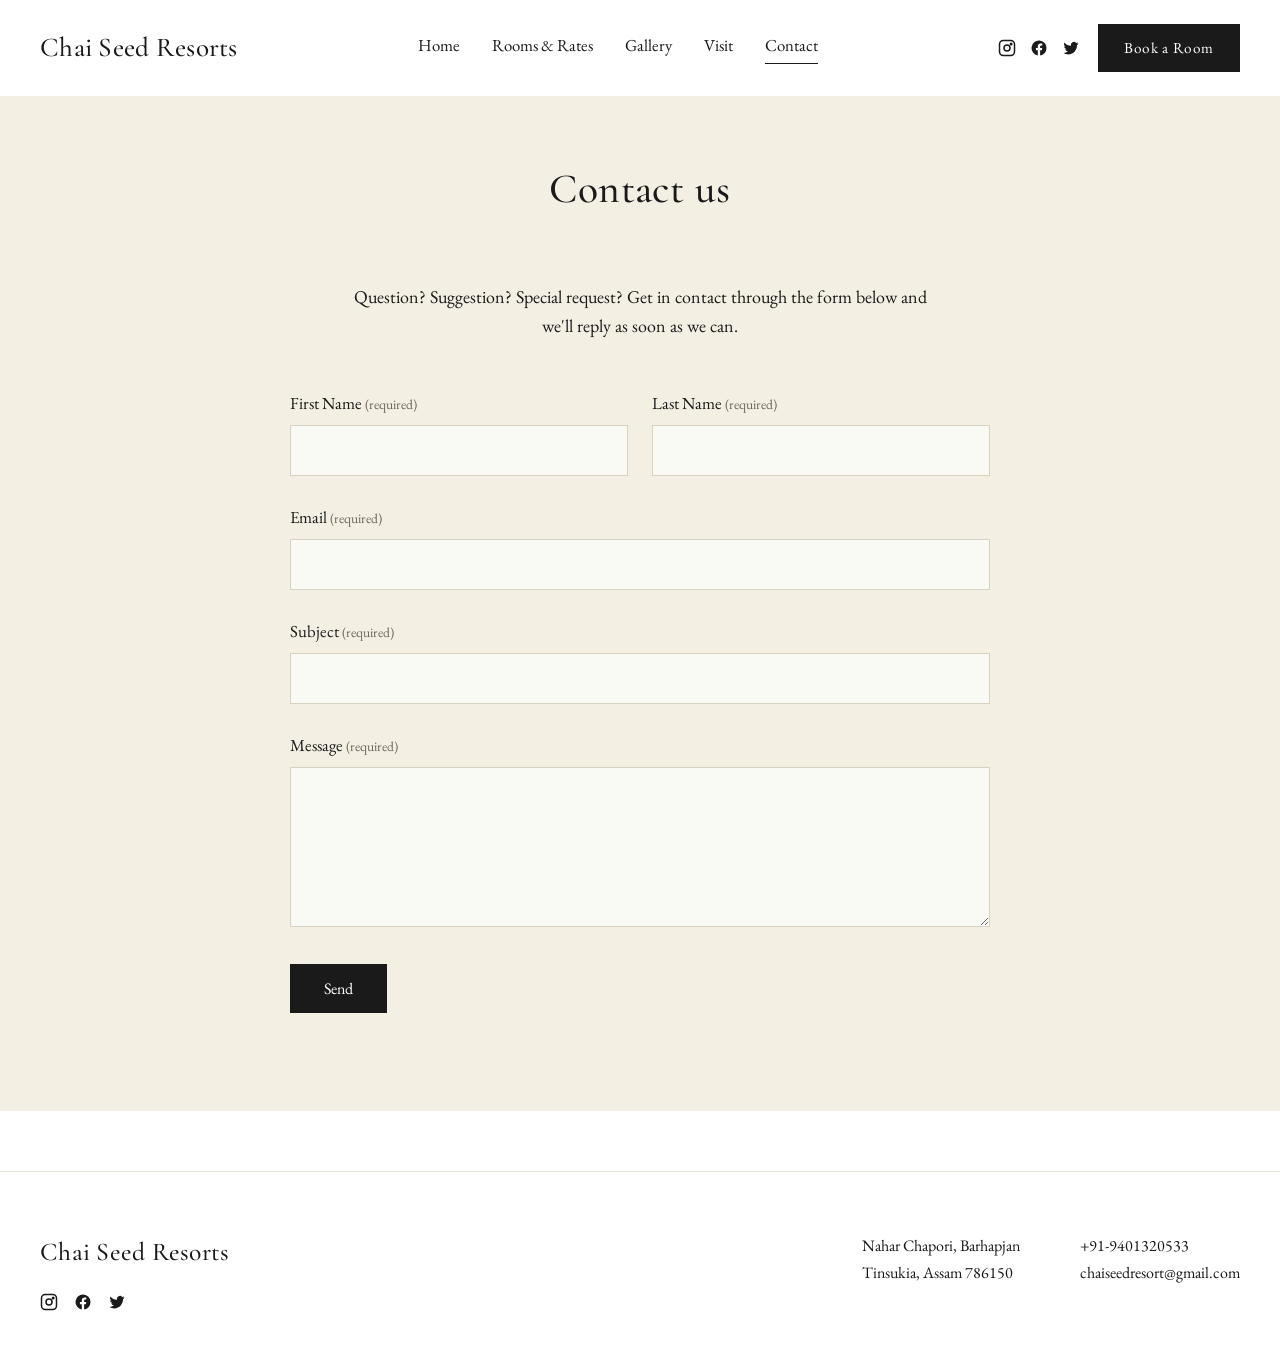
==== contact.html @ 8e6bef91 "Add files via upload" ====
<!DOCTYPE html>
<html lang="en">
<head>
<meta charset="UTF-8">
<meta name="viewport" content="width=device-width, initial-scale=1.0">
<title>Contact Us &mdash; Chai Seed Resorts</title>
<meta name="description" content="Get in touch with Chai Seed Resorts &mdash; questions, suggestions or special requests.">
<link rel="stylesheet" href="style.css">
</head>
<body>

<header class="site-nav">
  <div class="logo"><a href="index.html">Chai Seed Resorts</a></div>
  <nav class="nav-links">
    <a href="index.html">Home</a>
    <a href="rooms.html">Rooms &amp; Rates</a>
    <a href="gallery.html">Gallery</a>
    <a href="visit.html">Visit</a>
    <a href="contact.html" class="active">Contact</a>
  </nav>
  <div class="nav-right">
    <div class="nav-social">
      <a href="#" aria-label="Instagram"><svg viewBox="0 0 24 24" fill="none" stroke="currentColor" stroke-width="2"><rect x="2" y="2" width="20" height="20" rx="5"/><circle cx="12" cy="12" r="4"/><circle cx="17.5" cy="6.5" r="1"/></svg></a>
      <a href="#" aria-label="Facebook"><svg viewBox="0 0 24 24" fill="currentColor"><path d="M22 12a10 10 0 1 0-11.6 9.9v-7H7.9V12h2.5V9.8c0-2.5 1.5-3.9 3.8-3.9 1.1 0 2.2.2 2.2.2v2.5h-1.3c-1.2 0-1.6.8-1.6 1.6V12h2.8l-.4 2.9h-2.4v7A10 10 0 0 0 22 12"/></svg></a>
      <a href="#" aria-label="Twitter"><svg viewBox="0 0 24 24" fill="currentColor"><path d="M22 5.9c-.7.3-1.5.6-2.3.7.8-.5 1.5-1.3 1.8-2.3-.8.5-1.7.8-2.6 1a4 4 0 0 0-6.9 3.7A11.4 11.4 0 0 1 3.4 4.6a4.1 4.1 0 0 0 1.3 5.5 4 4 0 0 1-1.9-.5 4.1 4.1 0 0 0 3.3 4 4 4 0 0 1-1.9.1 4.1 4.1 0 0 0 3.8 2.9A11.5 11.5 0 0 1 2 18.6a11.7 11.7 0 0 0 6.3 1.9c7.5 0 11.7-6.3 11.7-11.8v-.5c.8-.6 1.5-1.3 2-2.3"/></svg></a>
    </div>
    <a href="contact.html" class="btn-book">Book a Room</a>
  </div>
</header>

<section class="page-section">
  <h1 class="page-title">Contact us</h1>
  <p class="contact-intro">Question? Suggestion? Special request? Get in contact through the form below and we'll reply as soon as we can.</p>

  <form class="contact-form" id="contactForm">
    <div class="form-row">
      <div class="field">
        <label for="firstName">First Name <span class="req">(required)</span></label>
        <input type="text" id="firstName" name="firstName" required>
      </div>
      <div class="field">
        <label for="lastName">Last Name <span class="req">(required)</span></label>
        <input type="text" id="lastName" name="lastName" required>
      </div>
    </div>

    <div class="field">
      <label for="email">Email <span class="req">(required)</span></label>
      <input type="email" id="email" name="email" required>
    </div>

    <div class="field">
      <label for="subject">Subject <span class="req">(required)</span></label>
      <input type="text" id="subject" name="subject" required>
    </div>

    <div class="field">
      <label for="message">Message <span class="req">(required)</span></label>
      <textarea id="message" name="message" required></textarea>
    </div>

    <button type="submit" class="submit-btn">Send</button>
    <p class="form-status" id="formStatus"></p>
  </form>
</section>

<footer class="site-footer">
  <div class="footer-inner">
    <div class="footer-brand">
      <h3>Chai Seed Resorts</h3>
      <div class="footer-social">
        <a href="#" aria-label="Instagram"><svg viewBox="0 0 24 24" fill="none" stroke="currentColor" stroke-width="2"><rect x="2" y="2" width="20" height="20" rx="5"/><circle cx="12" cy="12" r="4"/><circle cx="17.5" cy="6.5" r="1"/></svg></a>
        <a href="#" aria-label="Facebook"><svg viewBox="0 0 24 24" fill="currentColor"><path d="M22 12a10 10 0 1 0-11.6 9.9v-7H7.9V12h2.5V9.8c0-2.5 1.5-3.9 3.8-3.9 1.1 0 2.2.2 2.2.2v2.5h-1.3c-1.2 0-1.6.8-1.6 1.6V12h2.8l-.4 2.9h-2.4v7A10 10 0 0 0 22 12"/></svg></a>
        <a href="#" aria-label="Twitter"><svg viewBox="0 0 24 24" fill="currentColor"><path d="M22 5.9c-.7.3-1.5.6-2.3.7.8-.5 1.5-1.3 1.8-2.3-.8.5-1.7.8-2.6 1a4 4 0 0 0-6.9 3.7A11.4 11.4 0 0 1 3.4 4.6a4.1 4.1 0 0 0 1.3 5.5 4 4 0 0 1-1.9-.5 4.1 4.1 0 0 0 3.3 4 4 4 0 0 1-1.9.1 4.1 4.1 0 0 0 3.8 2.9A11.5 11.5 0 0 1 2 18.6a11.7 11.7 0 0 0 6.3 1.9c7.5 0 11.7-6.3 11.7-11.8v-.5c.8-.6 1.5-1.3 2-2.3"/></svg></a>
      </div>
    </div>
    <div class="footer-contact">
      <div>Nahar Chapori, Barhapjan<br>Tinsukia, Assam 786150</div>
      <div><a href="tel:+919401320533">+91-9401320533</a><br><a href="mailto:chaiseedresort@gmail.com">chaiseedresort@gmail.com</a></div>
    </div>
  </div>
</footer>

<script src="script.js"></script>
</body>
</html>
---- style.css ----
@import url('https://fonts.googleapis.com/css2?family=Cormorant+Garamond:ital,wght@0,400;0,500;0,600;1,400&family=EB+Garamond:ital,wght@0,400;0,500;1,400&display=swap');

:root{
  --cream:#f3efe2;
  --black:#1a1a1a;
  --white:#ffffff;
  --muted:#6b6558;
  --maxw:1200px;
}

*{box-sizing:border-box;}
html{scroll-behavior:smooth;}
body{
  margin:0;
  font-family:'EB Garamond', serif;
  color:var(--black);
  background:var(--white);
  font-size:18px;
  line-height:1.6;
}
h1,h2,h3,.logo{
  font-family:'Cormorant Garamond', serif;
  font-weight:500;
  letter-spacing:0.01em;
  margin:0;
}
a{color:inherit;text-decoration:none;}
img{max-width:100%;display:block;}

.wrap{max-width:var(--maxw);margin:0 auto;padding:0 40px;}

/* ---------- NAV ---------- */
.site-nav{
  display:flex;
  align-items:center;
  justify-content:space-between;
  padding:24px 40px;
  flex-wrap:wrap;
  gap:16px;
}
.logo{font-size:1.7rem;}
.logo a{display:block;}
.nav-links{
  display:flex;
  align-items:center;
  gap:32px;
  flex-wrap:wrap;
  font-size:1.05rem;
}
.nav-links a{
  padding-bottom:4px;
  border-bottom:1px solid transparent;
}
.nav-links a.active{border-bottom-color:var(--black);}
.nav-links a:hover{border-bottom-color:var(--black);}
.nav-right{
  display:flex;
  align-items:center;
  gap:18px;
  flex-wrap:wrap;
}
.nav-social{
  display:flex;
  gap:14px;
}
.nav-social a{display:flex;}
.nav-social svg{width:18px;height:18px;}
.btn-book{
  background:var(--black);
  color:var(--white);
  padding:12px 26px;
  font-family:'EB Garamond', serif;
  font-size:0.95rem;
  letter-spacing:0.04em;
  border:none;
  cursor:pointer;
  display:inline-block;
}
.btn-book:hover{opacity:0.85;}

/* ---------- HERO (home) ---------- */
.hero{
  position:relative;
  width:100%;
  overflow:hidden;
}
.hero img{
  width:100%;
  display:block;
}
.hero-book-link{
  position:absolute;
  left:50%;
  top:85.5%;
  transform:translate(-50%,-50%);
  width:18.5%;
  height:13%;
  display:block;
}

.intro-text{
  max-width:760px;
  margin:80px auto;
  text-align:center;
  font-size:1.3rem;
  padding:0 30px;
}

/* ---------- TWO COLUMN CARDS ---------- */
.two-col{
  display:grid;
  grid-template-columns:1fr 1fr;
  gap:60px;
  padding:0 40px;
  max-width:var(--maxw);
  margin:0 auto;
}
.two-col figure{margin:0;}
.two-col img{width:100%;height:380px;object-fit:cover;}
.card-body{
  text-align:center;
  margin-top:30px;
}
.card-body h2{font-size:2rem;margin-bottom:18px;}
.card-body p{color:var(--black);max-width:420px;margin:0 auto 18px;}
.card-body .learn-more{
  text-decoration:underline;
  font-size:1rem;
}

.full-bleed{
  width:100%;
  margin:80px 0;
}
.full-bleed img{width:100%;height:auto;max-height:480px;object-fit:cover;}

/* ---------- FOOTER ---------- */
.site-footer{
  background:var(--white);
  border-top:1px solid #e7e2d3;
  padding:60px 40px 40px;
  margin-top:60px;
}
.footer-inner{
  max-width:var(--maxw);
  margin:0 auto;
  display:flex;
  justify-content:space-between;
  flex-wrap:wrap;
  gap:40px;
}
.footer-brand h3{font-size:1.6rem;margin-bottom:18px;}
.footer-social{display:flex;gap:16px;}
.footer-social svg{width:18px;height:18px;}
.footer-contact{
  display:flex;
  gap:60px;
  flex-wrap:wrap;
}
.footer-contact div{font-size:1rem;line-height:1.7;}

/* ---------- PAGE HEADER (cream sections) ---------- */
.page-section{
  background:var(--cream);
  padding:60px 40px 80px;
}
.page-title{
  text-align:center;
  font-size:2.6rem;
  margin-bottom:60px;
}

/* ---------- ROOMS GRID ---------- */
.rooms-grid{
  max-width:var(--maxw);
  margin:0 auto;
  display:grid;
  grid-template-columns:1fr 1fr;
  gap:70px 90px;
}
.room-card{text-align:center;}
.room-card h3{font-size:1.6rem;margin-bottom:20px;}
.room-card img{
  width:100%;
  height:300px;
  object-fit:cover;
  border-radius:4px;
}
.room-card .price{margin-top:18px;font-size:1.1rem;}

/* ---------- GALLERY ---------- */
.gallery-grid{
  max-width:var(--maxw);
  margin:0 auto;
  display:grid;
  grid-template-columns:1fr 1fr;
  gap:30px;
}
.gallery-grid img{
  width:100%;
  height:480px;
  object-fit:cover;
}

/* ---------- VISIT ---------- */
.visit-info{
  text-align:center;
  max-width:600px;
  margin:0 auto 60px;
}
.visit-info p{margin:4px 0;}
.visit-info h4{
  font-size:1.1rem;
  margin-top:40px;
  margin-bottom:8px;
  font-family:'EB Garamond',serif;
  font-weight:600;
}
.map-frame{
  max-width:var(--maxw);
  margin:0 auto;
  border:0;
}
.map-frame iframe{
  width:100%;
  height:420px;
  border:0;
  display:block;
  filter:grayscale(15%);
}

/* ---------- CONTACT ---------- */
.contact-form{
  max-width:700px;
  margin:0 auto;
}
.contact-intro{
  text-align:center;
  max-width:600px;
  margin:0 auto 50px;
}
.form-row{
  display:grid;
  grid-template-columns:1fr 1fr;
  gap:24px;
}
.field{margin-bottom:28px;}
.field label{
  display:block;
  margin-bottom:8px;
  font-size:1.05rem;
}
.field label .req{color:var(--muted);font-size:0.85rem;}
.field input,
.field textarea{
  width:100%;
  border:1px solid #d8d2c0;
  background:#fafaf5;
  padding:14px;
  font-family:'EB Garamond', serif;
  font-size:1rem;
}
.field textarea{min-height:160px;resize:vertical;}
.submit-btn{
  background:var(--black);
  color:var(--white);
  border:none;
  padding:14px 34px;
  font-family:'EB Garamond', serif;
  font-size:1rem;
  cursor:pointer;
}
.submit-btn:hover{opacity:0.85;}
.form-status{
  margin-top:18px;
  font-size:0.95rem;
  color:var(--muted);
}

/* ---------- RESPONSIVE ---------- */
@media (max-width: 860px){
  .two-col, .rooms-grid, .gallery-grid, .form-row{
    grid-template-columns:1fr;
  }
  .site-nav{padding:18px 24px;}
  .nav-links{gap:18px;font-size:0.95rem;}
  .wrap, .page-section, .footer-inner{padding-left:24px;padding-right:24px;}
  .hero-book-link{width:40%;height:7%;}
  .page-title{font-size:2.1rem;}
}
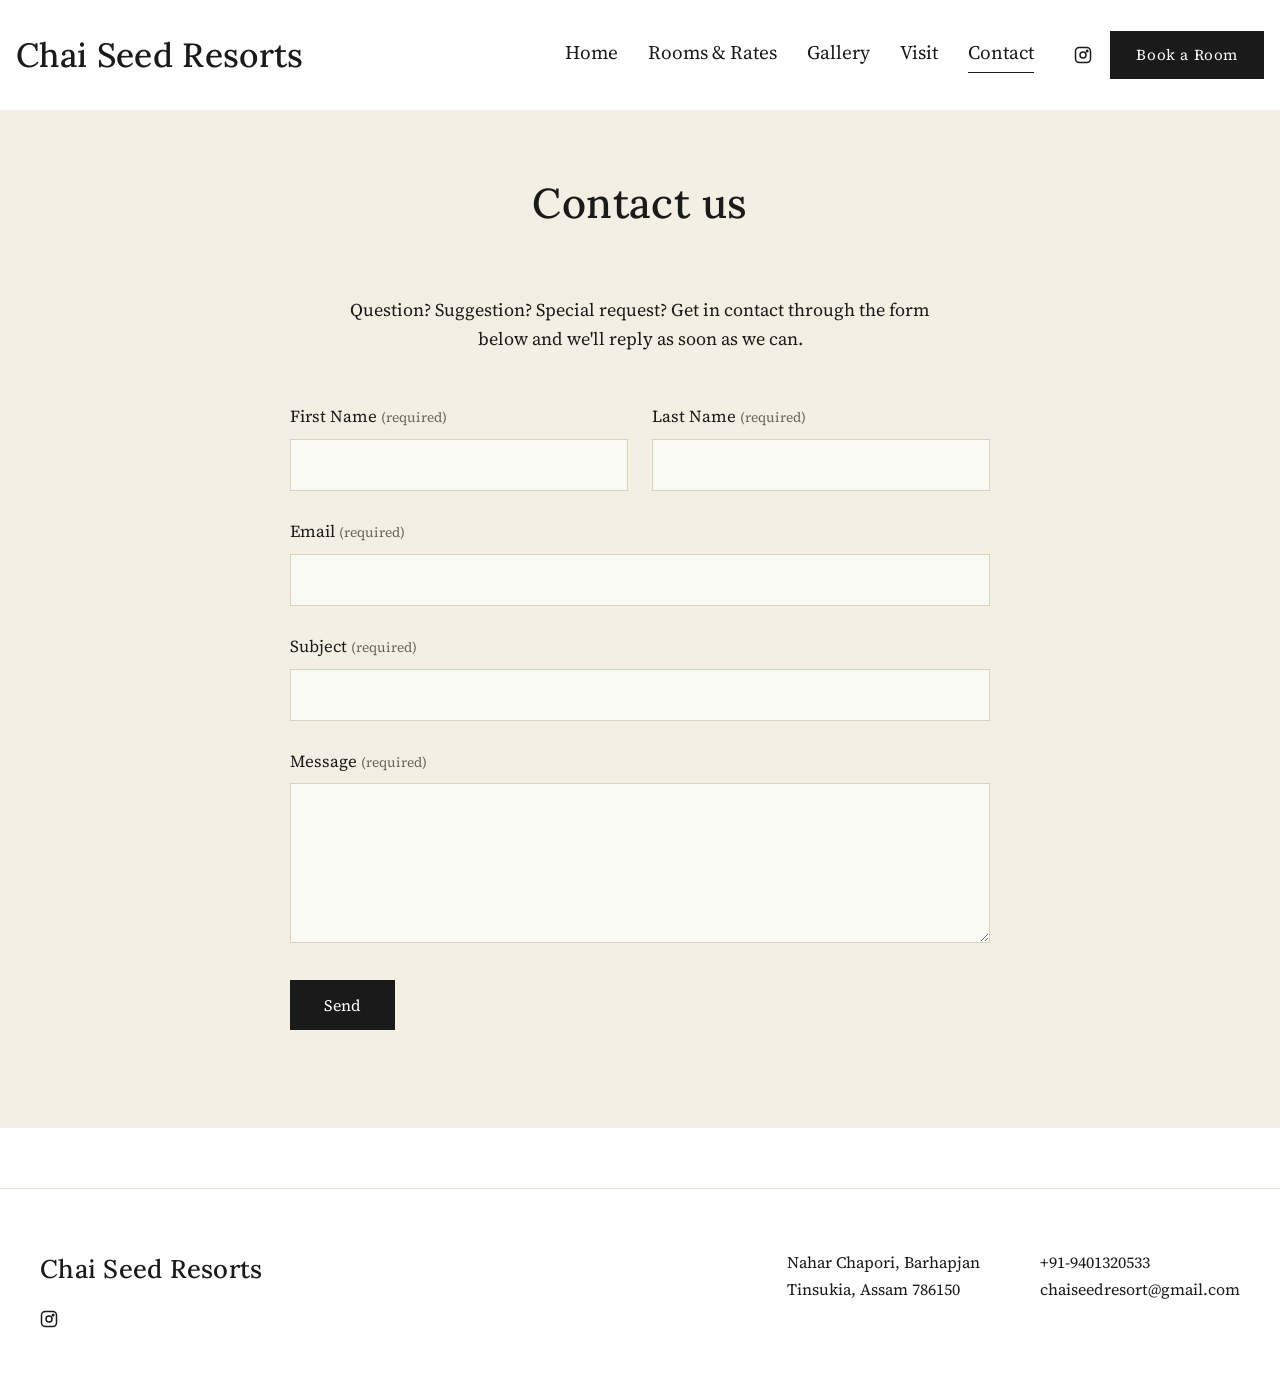
==== commit 5106603d: "Add files via upload" ====
--- a/contact.html
+++ b/contact.html
@@ -21,8 +21,6 @@
   <div class="nav-right">
     <div class="nav-social">
       <a href="#" aria-label="Instagram"><svg viewBox="0 0 24 24" fill="none" stroke="currentColor" stroke-width="2"><rect x="2" y="2" width="20" height="20" rx="5"/><circle cx="12" cy="12" r="4"/><circle cx="17.5" cy="6.5" r="1"/></svg></a>
-      <a href="#" aria-label="Facebook"><svg viewBox="0 0 24 24" fill="currentColor"><path d="M22 12a10 10 0 1 0-11.6 9.9v-7H7.9V12h2.5V9.8c0-2.5 1.5-3.9 3.8-3.9 1.1 0 2.2.2 2.2.2v2.5h-1.3c-1.2 0-1.6.8-1.6 1.6V12h2.8l-.4 2.9h-2.4v7A10 10 0 0 0 22 12"/></svg></a>
-      <a href="#" aria-label="Twitter"><svg viewBox="0 0 24 24" fill="currentColor"><path d="M22 5.9c-.7.3-1.5.6-2.3.7.8-.5 1.5-1.3 1.8-2.3-.8.5-1.7.8-2.6 1a4 4 0 0 0-6.9 3.7A11.4 11.4 0 0 1 3.4 4.6a4.1 4.1 0 0 0 1.3 5.5 4 4 0 0 1-1.9-.5 4.1 4.1 0 0 0 3.3 4 4 4 0 0 1-1.9.1 4.1 4.1 0 0 0 3.8 2.9A11.5 11.5 0 0 1 2 18.6a11.7 11.7 0 0 0 6.3 1.9c7.5 0 11.7-6.3 11.7-11.8v-.5c.8-.6 1.5-1.3 2-2.3"/></svg></a>
     </div>
     <a href="contact.html" class="btn-book">Book a Room</a>
   </div>
@@ -70,8 +68,6 @@
       <h3>Chai Seed Resorts</h3>
       <div class="footer-social">
         <a href="#" aria-label="Instagram"><svg viewBox="0 0 24 24" fill="none" stroke="currentColor" stroke-width="2"><rect x="2" y="2" width="20" height="20" rx="5"/><circle cx="12" cy="12" r="4"/><circle cx="17.5" cy="6.5" r="1"/></svg></a>
-        <a href="#" aria-label="Facebook"><svg viewBox="0 0 24 24" fill="currentColor"><path d="M22 12a10 10 0 1 0-11.6 9.9v-7H7.9V12h2.5V9.8c0-2.5 1.5-3.9 3.8-3.9 1.1 0 2.2.2 2.2.2v2.5h-1.3c-1.2 0-1.6.8-1.6 1.6V12h2.8l-.4 2.9h-2.4v7A10 10 0 0 0 22 12"/></svg></a>
-        <a href="#" aria-label="Twitter"><svg viewBox="0 0 24 24" fill="currentColor"><path d="M22 5.9c-.7.3-1.5.6-2.3.7.8-.5 1.5-1.3 1.8-2.3-.8.5-1.7.8-2.6 1a4 4 0 0 0-6.9 3.7A11.4 11.4 0 0 1 3.4 4.6a4.1 4.1 0 0 0 1.3 5.5 4 4 0 0 1-1.9-.5 4.1 4.1 0 0 0 3.3 4 4 4 0 0 1-1.9.1 4.1 4.1 0 0 0 3.8 2.9A11.5 11.5 0 0 1 2 18.6a11.7 11.7 0 0 0 6.3 1.9c7.5 0 11.7-6.3 11.7-11.8v-.5c.8-.6 1.5-1.3 2-2.3"/></svg></a>
       </div>
     </div>
     <div class="footer-contact">
--- a/style.css
+++ b/style.css
@@ -1,25 +1,26 @@
-@import url('https://fonts.googleapis.com/css2?family=Cormorant+Garamond:ital,wght@0,400;0,500;0,600;1,400&family=EB+Garamond:ital,wght@0,400;0,500;1,400&display=swap');
+@import url('https://fonts.googleapis.com/css2?family=Lora:ital,wght@0,400;0,500;0,600;1,400&family=Source+Serif+4:ital,wght@0,400;0,500;1,400&display=swap');
 
 :root{
   --cream:#f3efe2;
   --black:#1a1a1a;
   --white:#ffffff;
   --muted:#6b6558;
-  --maxw:1200px;
+  --maxw:1760px;
+  --gutter:16px;
 }
 
 *{box-sizing:border-box;}
 html{scroll-behavior:smooth;}
 body{
   margin:0;
-  font-family:'EB Garamond', serif;
+  font-family:'Source Serif 4', serif;
   color:var(--black);
   background:var(--white);
   font-size:18px;
   line-height:1.6;
 }
 h1,h2,h3,.logo{
-  font-family:'Cormorant Garamond', serif;
+  font-family:'Lora', serif;
   font-weight:500;
   letter-spacing:0.01em;
   margin:0;
@@ -27,25 +28,27 @@
 a{color:inherit;text-decoration:none;}
 img{max-width:100%;display:block;}
 
-.wrap{max-width:var(--maxw);margin:0 auto;padding:0 40px;}
+.wrap{max-width:var(--maxw);margin:0 auto;padding:0 var(--gutter);}
 
 /* ---------- NAV ---------- */
 .site-nav{
   display:flex;
   align-items:center;
-  justify-content:space-between;
-  padding:24px 40px;
-  flex-wrap:wrap;
-  gap:16px;
-}
-.logo{font-size:1.7rem;}
+  justify-content:flex-start;
+  max-width:var(--maxw);
+  margin:0 auto;
+  padding:28px var(--gutter);
+  flex-wrap:wrap;
+  gap:40px;
+}
+.logo{font-size:2.1rem;margin-right:auto;}
 .logo a{display:block;}
 .nav-links{
   display:flex;
   align-items:center;
-  gap:32px;
-  flex-wrap:wrap;
-  font-size:1.05rem;
+  gap:30px;
+  flex-wrap:wrap;
+  font-size:1.2rem;
 }
 .nav-links a{
   padding-bottom:4px;
@@ -69,7 +72,7 @@
   background:var(--black);
   color:var(--white);
   padding:12px 26px;
-  font-family:'EB Garamond', serif;
+  font-family:'Source Serif 4', serif;
   font-size:0.95rem;
   letter-spacing:0.04em;
   border:none;
@@ -79,6 +82,11 @@
 .btn-book:hover{opacity:0.85;}
 
 /* ---------- HERO (home) ---------- */
+.hero-wrap{
+  max-width:var(--maxw);
+  margin:0 auto;
+  padding:0 var(--gutter);
+}
 .hero{
   position:relative;
   width:100%;
@@ -99,10 +107,10 @@
 }
 
 .intro-text{
-  max-width:760px;
-  margin:80px auto;
-  text-align:center;
-  font-size:1.3rem;
+  max-width:820px;
+  margin:90px auto;
+  text-align:center;
+  font-size:1.55rem;
   padding:0 30px;
 }
 
@@ -111,7 +119,7 @@
   display:grid;
   grid-template-columns:1fr 1fr;
   gap:60px;
-  padding:0 40px;
+  padding:0 var(--gutter);
   max-width:var(--maxw);
   margin:0 auto;
 }
@@ -121,8 +129,8 @@
   text-align:center;
   margin-top:30px;
 }
-.card-body h2{font-size:2rem;margin-bottom:18px;}
-.card-body p{color:var(--black);max-width:420px;margin:0 auto 18px;}
+.card-body h2{font-size:2.3rem;margin-bottom:20px;}
+.card-body p{color:var(--black);max-width:460px;margin:0 auto 18px;font-size:1.15rem;}
 .card-body .learn-more{
   text-decoration:underline;
   font-size:1rem;
@@ -213,7 +221,7 @@
   font-size:1.1rem;
   margin-top:40px;
   margin-bottom:8px;
-  font-family:'EB Garamond',serif;
+  font-family:'Source Serif 4',serif;
   font-weight:600;
 }
 .map-frame{
@@ -257,7 +265,7 @@
   border:1px solid #d8d2c0;
   background:#fafaf5;
   padding:14px;
-  font-family:'EB Garamond', serif;
+  font-family:'Source Serif 4', serif;
   font-size:1rem;
 }
 .field textarea{min-height:160px;resize:vertical;}
@@ -266,7 +274,7 @@
   color:var(--white);
   border:none;
   padding:14px 34px;
-  font-family:'EB Garamond', serif;
+  font-family:'Source Serif 4', serif;
   font-size:1rem;
   cursor:pointer;
 }
@@ -279,6 +287,7 @@
 
 /* ---------- RESPONSIVE ---------- */
 @media (max-width: 860px){
+  :root{--gutter:24px;}
   .two-col, .rooms-grid, .gallery-grid, .form-row{
     grid-template-columns:1fr;
   }
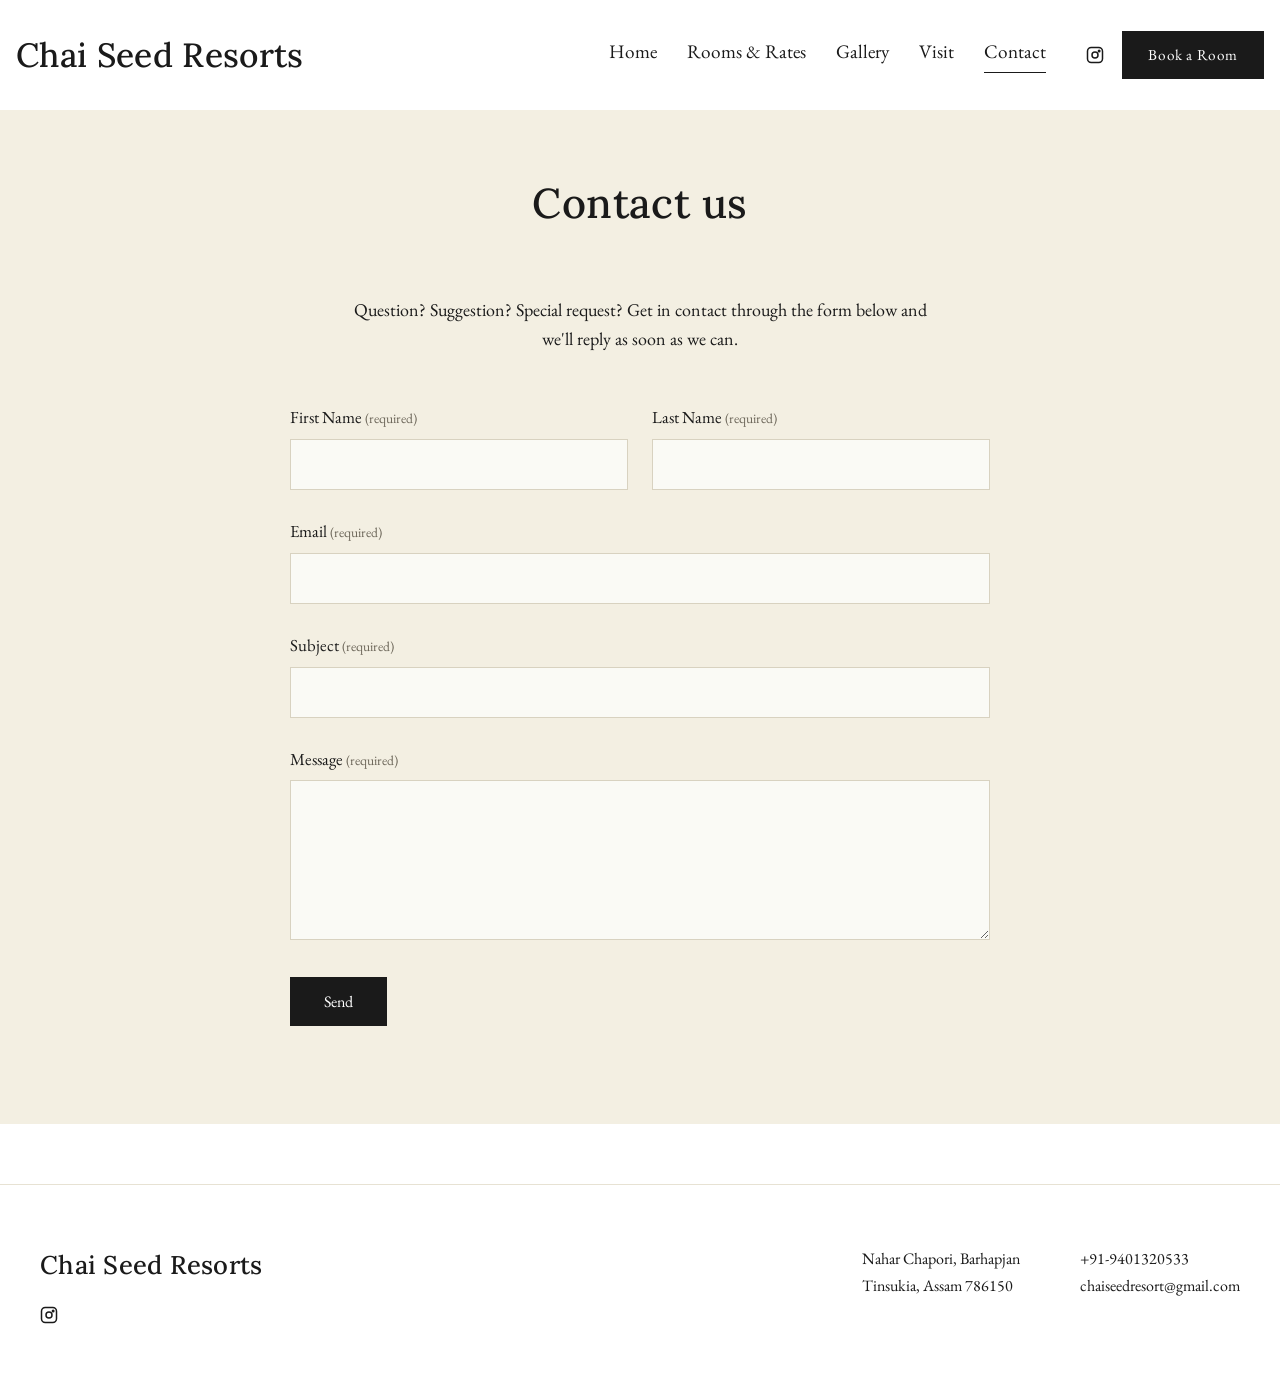
==== commit 3eabb408: "Add files via upload" ====
--- a/contact.html
+++ b/contact.html
@@ -10,6 +10,7 @@
 <body>
 
 <header class="site-nav">
+<div class="nav-inner">
   <div class="logo"><a href="index.html">Chai Seed Resorts</a></div>
   <nav class="nav-links">
     <a href="index.html">Home</a>
@@ -24,6 +25,7 @@
     </div>
     <a href="contact.html" class="btn-book">Book a Room</a>
   </div>
+</div>
 </header>
 
 <section class="page-section">
--- a/style.css
+++ b/style.css
@@ -1,4 +1,4 @@
-@import url('https://fonts.googleapis.com/css2?family=Lora:ital,wght@0,400;0,500;0,600;1,400&family=Source+Serif+4:ital,wght@0,400;0,500;1,400&display=swap');
+@import url('https://fonts.googleapis.com/css2?family=Lora:ital,wght@0,400;0,500;0,600;1,400&family=EB+Garamond:ital,wght@0,400;0,500;1,400&display=swap');
 
 :root{
   --cream:#f3efe2;
@@ -13,7 +13,7 @@
 html{scroll-behavior:smooth;}
 body{
   margin:0;
-  font-family:'Source Serif 4', serif;
+  font-family:'EB Garamond', serif;
   color:var(--black);
   background:var(--white);
   font-size:18px;
@@ -32,6 +32,13 @@
 
 /* ---------- NAV ---------- */
 .site-nav{
+  position:sticky;
+  top:0;
+  z-index:100;
+  width:100%;
+  background:var(--white);
+}
+.nav-inner{
   display:flex;
   align-items:center;
   justify-content:flex-start;
@@ -72,7 +79,7 @@
   background:var(--black);
   color:var(--white);
   padding:12px 26px;
-  font-family:'Source Serif 4', serif;
+  font-family:'EB Garamond', serif;
   font-size:0.95rem;
   letter-spacing:0.04em;
   border:none;
@@ -138,7 +145,7 @@
 
 .full-bleed{
   width:100%;
-  margin:80px 0;
+  margin:80px auto;
 }
 .full-bleed img{width:100%;height:auto;max-height:480px;object-fit:cover;}
 
@@ -221,7 +228,7 @@
   font-size:1.1rem;
   margin-top:40px;
   margin-bottom:8px;
-  font-family:'Source Serif 4',serif;
+  font-family:'EB Garamond',serif;
   font-weight:600;
 }
 .map-frame{
@@ -265,7 +272,7 @@
   border:1px solid #d8d2c0;
   background:#fafaf5;
   padding:14px;
-  font-family:'Source Serif 4', serif;
+  font-family:'EB Garamond', serif;
   font-size:1rem;
 }
 .field textarea{min-height:160px;resize:vertical;}
@@ -274,7 +281,7 @@
   color:var(--white);
   border:none;
   padding:14px 34px;
-  font-family:'Source Serif 4', serif;
+  font-family:'EB Garamond', serif;
   font-size:1rem;
   cursor:pointer;
 }
@@ -291,7 +298,7 @@
   .two-col, .rooms-grid, .gallery-grid, .form-row{
     grid-template-columns:1fr;
   }
-  .site-nav{padding:18px 24px;}
+  .nav-inner{padding:18px 24px;}
   .nav-links{gap:18px;font-size:0.95rem;}
   .wrap, .page-section, .footer-inner{padding-left:24px;padding-right:24px;}
   .hero-book-link{width:40%;height:7%;}
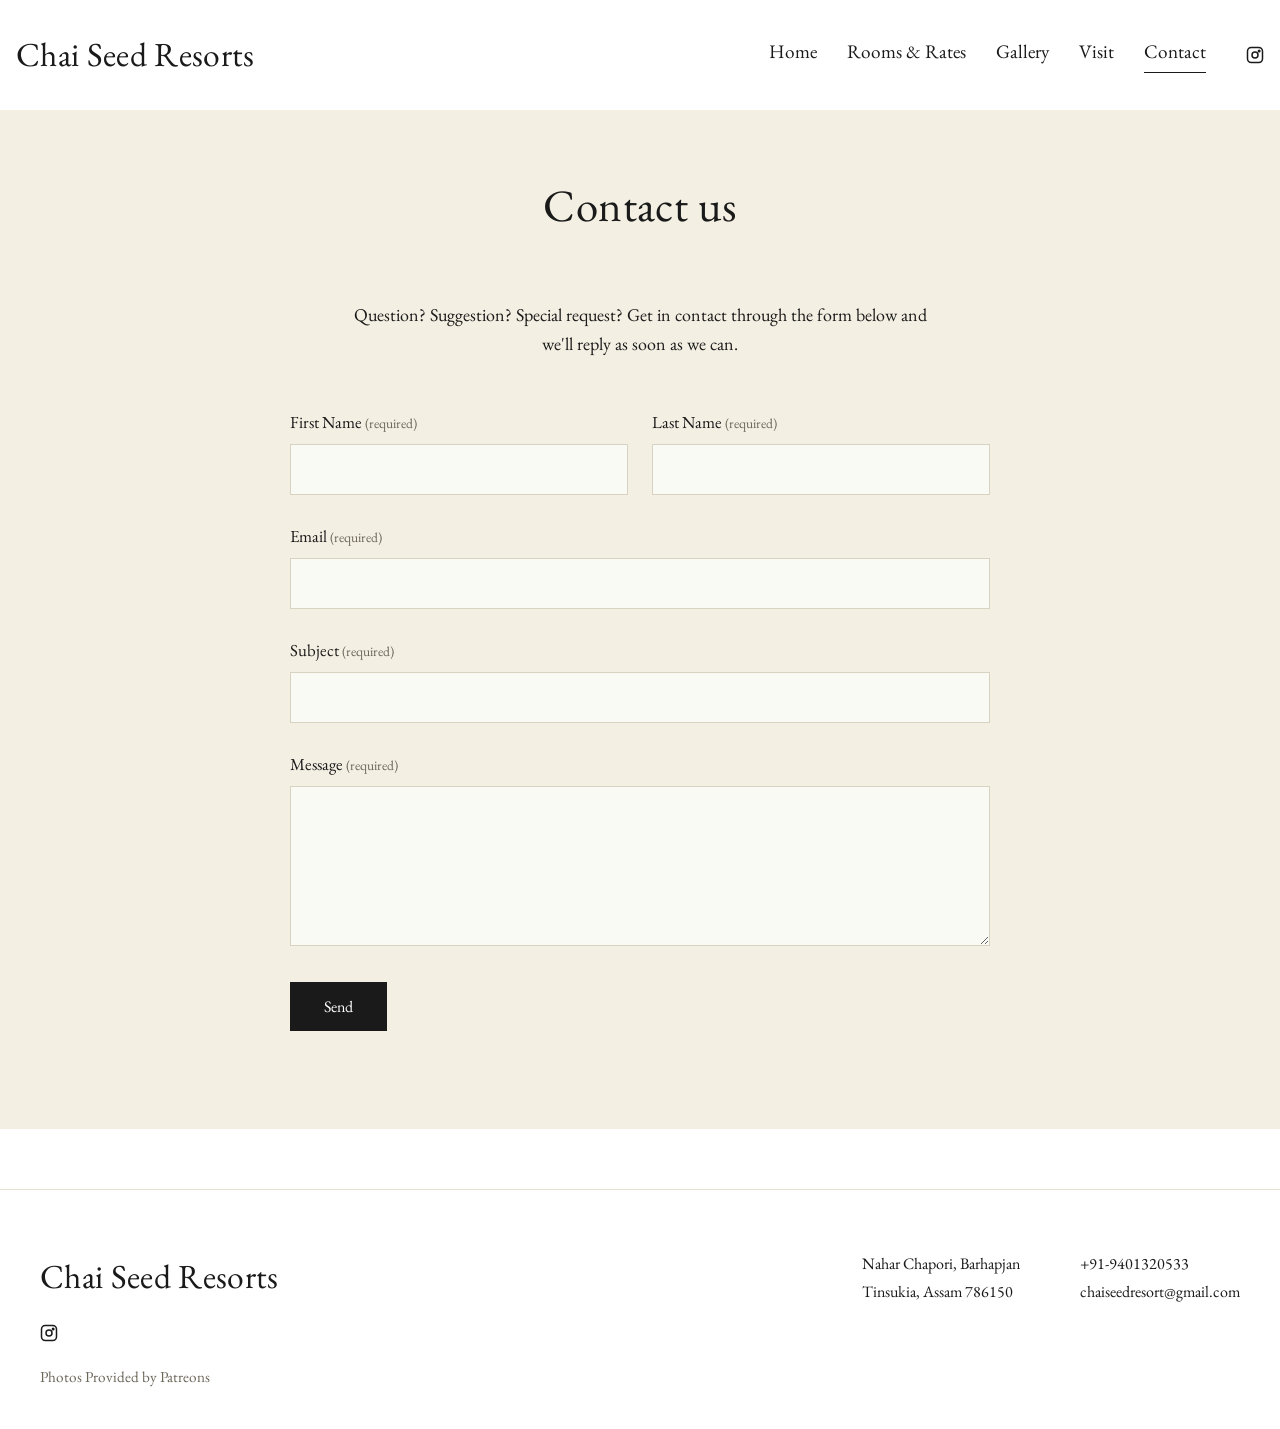
==== commit 497cebee: "Add files via upload" ====
--- a/contact.html
+++ b/contact.html
@@ -23,7 +23,6 @@
     <div class="nav-social">
       <a href="#" aria-label="Instagram"><svg viewBox="0 0 24 24" fill="none" stroke="currentColor" stroke-width="2"><rect x="2" y="2" width="20" height="20" rx="5"/><circle cx="12" cy="12" r="4"/><circle cx="17.5" cy="6.5" r="1"/></svg></a>
     </div>
-    <a href="contact.html" class="btn-book">Book a Room</a>
   </div>
 </div>
 </header>
@@ -71,6 +70,7 @@
       <div class="footer-social">
         <a href="#" aria-label="Instagram"><svg viewBox="0 0 24 24" fill="none" stroke="currentColor" stroke-width="2"><rect x="2" y="2" width="20" height="20" rx="5"/><circle cx="12" cy="12" r="4"/><circle cx="17.5" cy="6.5" r="1"/></svg></a>
       </div>
+      <div class="footer-credit">Photos Provided by Patreons</div>
     </div>
     <div class="footer-contact">
       <div>Nahar Chapori, Barhapjan<br>Tinsukia, Assam 786150</div>
--- a/style.css
+++ b/style.css
@@ -1,4 +1,4 @@
-@import url('https://fonts.googleapis.com/css2?family=Lora:ital,wght@0,400;0,500;0,600;1,400&family=EB+Garamond:ital,wght@0,400;0,500;1,400&display=swap');
+@import url('https://fonts.googleapis.com/css2?family=EB+Garamond:ital,wght@0,400;0,500;1,400&display=swap');
 
 :root{
   --cream:#f3efe2;
@@ -20,8 +20,8 @@
   line-height:1.6;
 }
 h1,h2,h3,.logo{
-  font-family:'Lora', serif;
-  font-weight:500;
+  font-family:'EB Garamond', serif;
+  font-weight:400;
   letter-spacing:0.01em;
   margin:0;
 }
@@ -117,7 +117,7 @@
   max-width:820px;
   margin:90px auto;
   text-align:center;
-  font-size:1.55rem;
+  font-size:1.8rem;
   padding:0 30px;
 }
 
@@ -157,14 +157,19 @@
   margin-top:60px;
 }
 .footer-inner{
-  max-width:var(--maxw);
+  max-width:1300px;
   margin:0 auto;
   display:flex;
   justify-content:space-between;
   flex-wrap:wrap;
   gap:40px;
 }
-.footer-brand h3{font-size:1.6rem;margin-bottom:18px;}
+.footer-brand h3{font-size:2.1rem;margin-bottom:18px;}
+.footer-credit{
+  margin-top:14px;
+  font-size:0.95rem;
+  color:var(--muted);
+}
 .footer-social{display:flex;gap:16px;}
 .footer-social svg{width:18px;height:18px;}
 .footer-contact{
@@ -181,25 +186,25 @@
 }
 .page-title{
   text-align:center;
-  font-size:2.6rem;
+  font-size:2.8rem;
   margin-bottom:60px;
 }
 
 /* ---------- ROOMS GRID ---------- */
 .rooms-grid{
-  max-width:var(--maxw);
+  max-width:1080px;
   margin:0 auto;
   display:grid;
   grid-template-columns:1fr 1fr;
-  gap:70px 90px;
+  gap:70px 240px;
 }
 .room-card{text-align:center;}
-.room-card h3{font-size:1.6rem;margin-bottom:20px;}
+.room-card h3{font-size:2.1rem;margin-bottom:20px;}
 .room-card img{
   width:100%;
   height:300px;
   object-fit:cover;
-  border-radius:4px;
+  border-radius:14px;
 }
 .room-card .price{margin-top:18px;font-size:1.1rem;}
 
@@ -213,8 +218,7 @@
 }
 .gallery-grid img{
   width:100%;
-  height:480px;
-  object-fit:cover;
+  height:auto;
 }
 
 /* ---------- VISIT ---------- */
